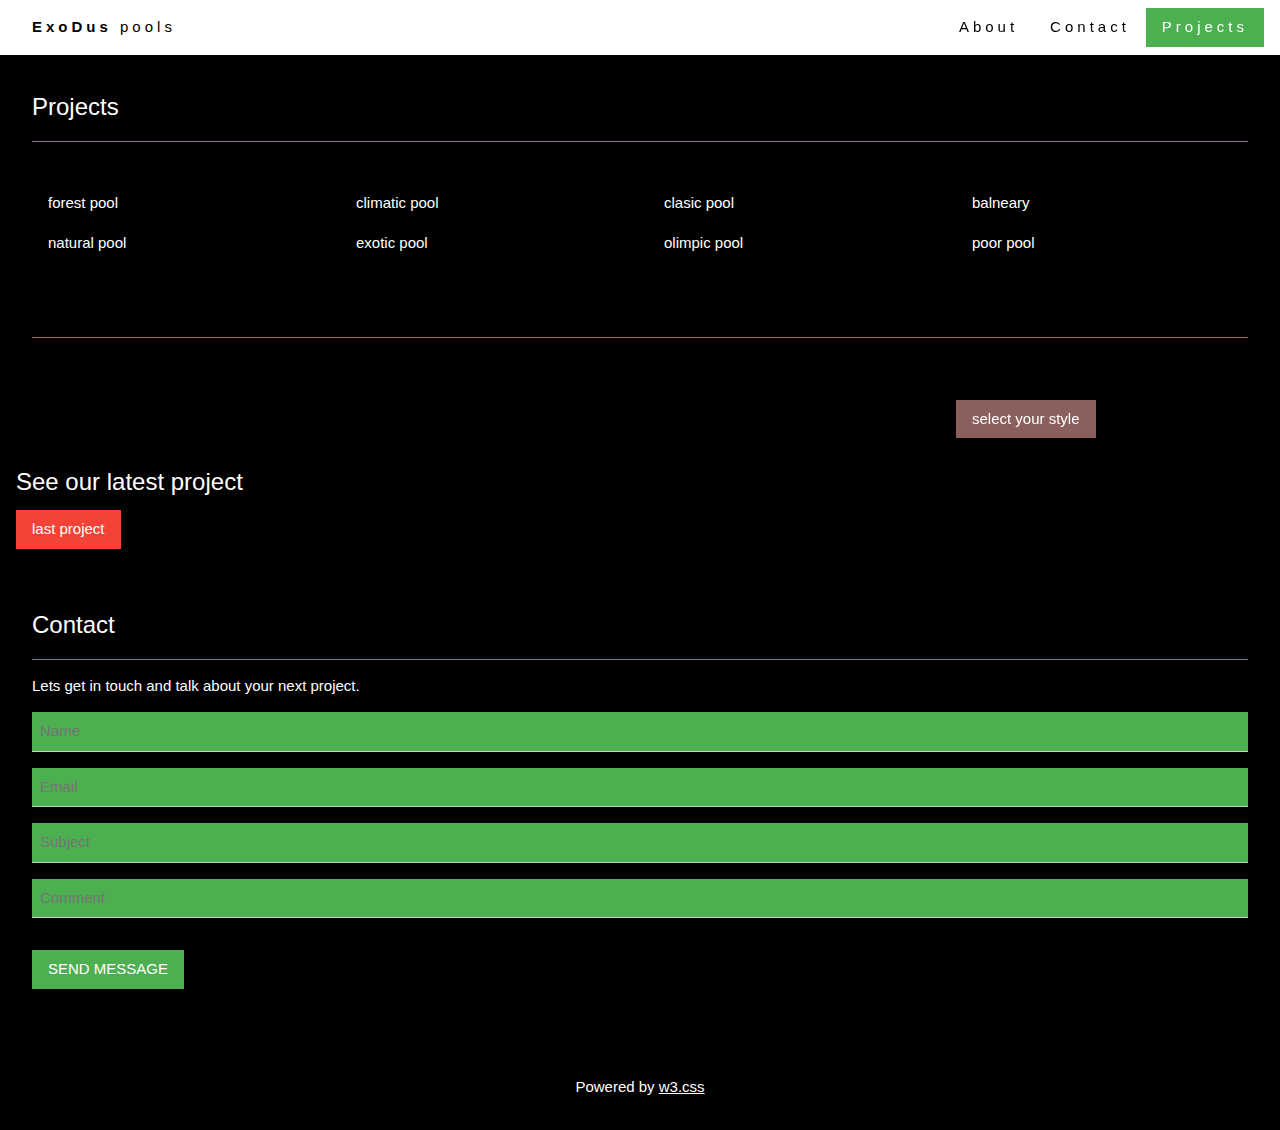
==== index.html @ 48c36d8f "Add files via upload" ====
<!DOCTYPE html>
<html>
<title>W3.CSS Template</title>
<meta charset="UTF-8">
<meta name="viewport" content="width=device-width, initial-scale=1">
<link rel="stylesheet" href="https://www.w3schools.com/w3css/4/w3.css">
<body class="w3-black">

<!-- Navbar (sit on top) -->
<div class="w3-top">
  <div class="w3-bar w3-white w3-wide w3-padding w3-card">
    <a href="#home" class="w3-bar-item w3-button"><b>ExoDus</b> pools</a>
    <!-- Float links to the right. Hide them on small screens -->
    <div class="w3-right w3-hide-small">
      <a href="#projects" class="w3-green w3-button">Projects</a>
      <a href="#about" class="w3-bar-item w3-button">About</a>
      <a href="#contact" class="w3-bar-item w3-button">Contact</a>
    </div>
  </div>
</div>

<!-- Header -->
<header class="w3-display-container w3-content w3-wide" style="max-width:1500px;" id="home">
  <img class="w3-image" src="imagenes/piscina1.jpg" alt="Architecture" width="1500" height="800">
  <div class="w3-display-middle w3-margin-top w3-center">
    <h1 class="w3-xxlarge w3-text-white"><span class="w3-padding w3-black w3-opacity-min"><b>EXODUS</b></span> <span class="w3-hide-small w3-text-light-grey">poOls</span></h1>
  </div>
</header>

<!-- Page content -->
<div class="w3-content w3-padding" style="max-width:1564px">

  <!-- Project Section -->
  <div class="w3-container w3-padding-32" id="projects">
    <h3 class="w3-border-bottom w3-border-blue w3-padding-16">Projects</h3>
  </div>

  <div class="w3-row-padding">
    <div class="w3-col l3 m6 w3-margin-bottom">
      <div class="w3-display-container">
        <div class="w3-display-topleft w3-black w3-padding">forest pool</div>
        <img src="imagenes/piscina2.jpg" alt="House" style="width:100%">
      </div>
    </div>
    <div class="w3-col l3 m6 w3-margin-bottom">
      <div class="w3-display-container">
        <div class="w3-display-topleft w3-black w3-padding">climatic pool</div>
        <img src="imagenes/piscina 4.jpg" alt="House" style="width:100%">
      </div>
    </div>
    <div class="w3-col l3 m6 w3-margin-bottom">
      <div class="w3-display-container">
        <div class="w3-display-topleft w3-black w3-padding">clasic pool</div>
        <img src="imagenes/piscina7.jpg" alt="House" style="width:100%">
      </div>
    </div>
    <div class="w3-col l3 m6 w3-margin-bottom">
      <div class="w3-display-container">
        <div class="w3-display-topleft w3-black w3-padding">balneary</div>
        <img src="imagenes/piscina8.jpg" alt="House" style="width:100%">
      </div>
    </div>
  </div>

  <div class="w3-row-padding">
    <div class="w3-col l3 m6 w3-margin-bottom">
      <div class="w3-display-container">
        <div class="w3-display-topleft w3-black w3-padding">natural pool</div>
        <img src="imagenes/piscina5.jpg" alt="House" style="width:99%">
      </div>
    </div>
    <div class="w3-col l3 m6 w3-margin-bottom">
      <div class="w3-display-container">
        <div class="w3-display-topleft w3-black w3-padding">exotic pool</div>
        <img src="imagenes/piscina3.jpg" alt="House" style="width:99%">
      </div>
    </div>
    <div class="w3-col l3 m6 w3-margin-bottom">
      <div class="w3-display-container">
        <div class="w3-display-topleft w3-black w3-padding">olimpic pool</div>
        <img src="imagenes/piscina6.jpg" alt="House" style="width:99%">
      </div>
    </div>
    <div class="w3-col l3 m6 w3-margin-bottom">
      <div class="w3-display-container">
        <div class="w3-display-topleft w3-black w3-padding">poor pool</div>
        <img src="imagenes/piscina9.jpg" alt="House" style="width:99%">
      </div>
    </div>
  </div>

  <!-- About Section -->
  <div class="w3-container w3-padding-32" id="about">
    <h3 class="w3-border-bottom w3-border-blue w3-padding-16"></h3>
    <p>
    </p>
  </div>

  <div class="w3-row-padding w3-grayscale">
    <div class="w3-col l3 m6 w3-margin-bottom">

      <h3></h3>
      <p class="w3-opacity"></p>
      <p></p>
     
    </div>
    <div class="w3-col l3 m6 w3-margin-bottom">
      
      <h3></h3>
      <p class="w3-opacity"></p>
      <p></p>
      
    </div>
    <div class="w3-col l3 m6 w3-margin-bottom">
     
      <h3></h3>
      <p class="w3-opacity"></p>
      <p></p>
      
    </div>
    <div class="w3-col l3 m6 w3-margin-bottom">
      
      <h3></h3>
      <p class="w3-opacity"></p>
      <p></p>
      <a href="secundaria1.html"><button class="w3-button w3-red">select your style</button></a>
    </div>
  </div>
  <h3> See our latest project</h3>
  <a href="websecundaria2.html"> <button class="w3-button w3-red"> last project</button></a>

  <!-- Contact Section -->
  <div class="w3-container w3-padding-32" id="contact">
    <h3 class="w3-border-bottom w3-border-blue w3-padding-16">Contact</h3>
    <p>Lets get in touch and talk about your next project.</p>
    <form action="/action_page.php" target="_blank">
      <input class="w3-input w3-green" type="text" placeholder="Name" required name="Name">
      <input class="w3-input w3-section w3-green" type="text" placeholder="Email" required name="Email">
      <input class="w3-input w3-section w3-green" type="text" placeholder="Subject" required name="Subject">
      <input class="w3-input w3-section w3-green" type="text" placeholder="Comment" required name="Comment">
      <button class="w3-button w3-green w3-section" type="submit">
        <i class="fa fa-paper-plane"></i> SEND MESSAGE
      </button>
    </form>
  </div>
  
<!-- Image of location/map -->
<div class="w3-container">
  
</div>

<!-- End page content -->
</div>


<!-- Footer -->
<footer class="w3-center w3-black w3-padding-16">
  <p>Powered by <a href="https://www.w3schools.com/w3css/default.asp" title="W3.CSS" target="_blank" class="w3-hover-text-green">w3.css</a></p>
</footer>

</body>
</html>
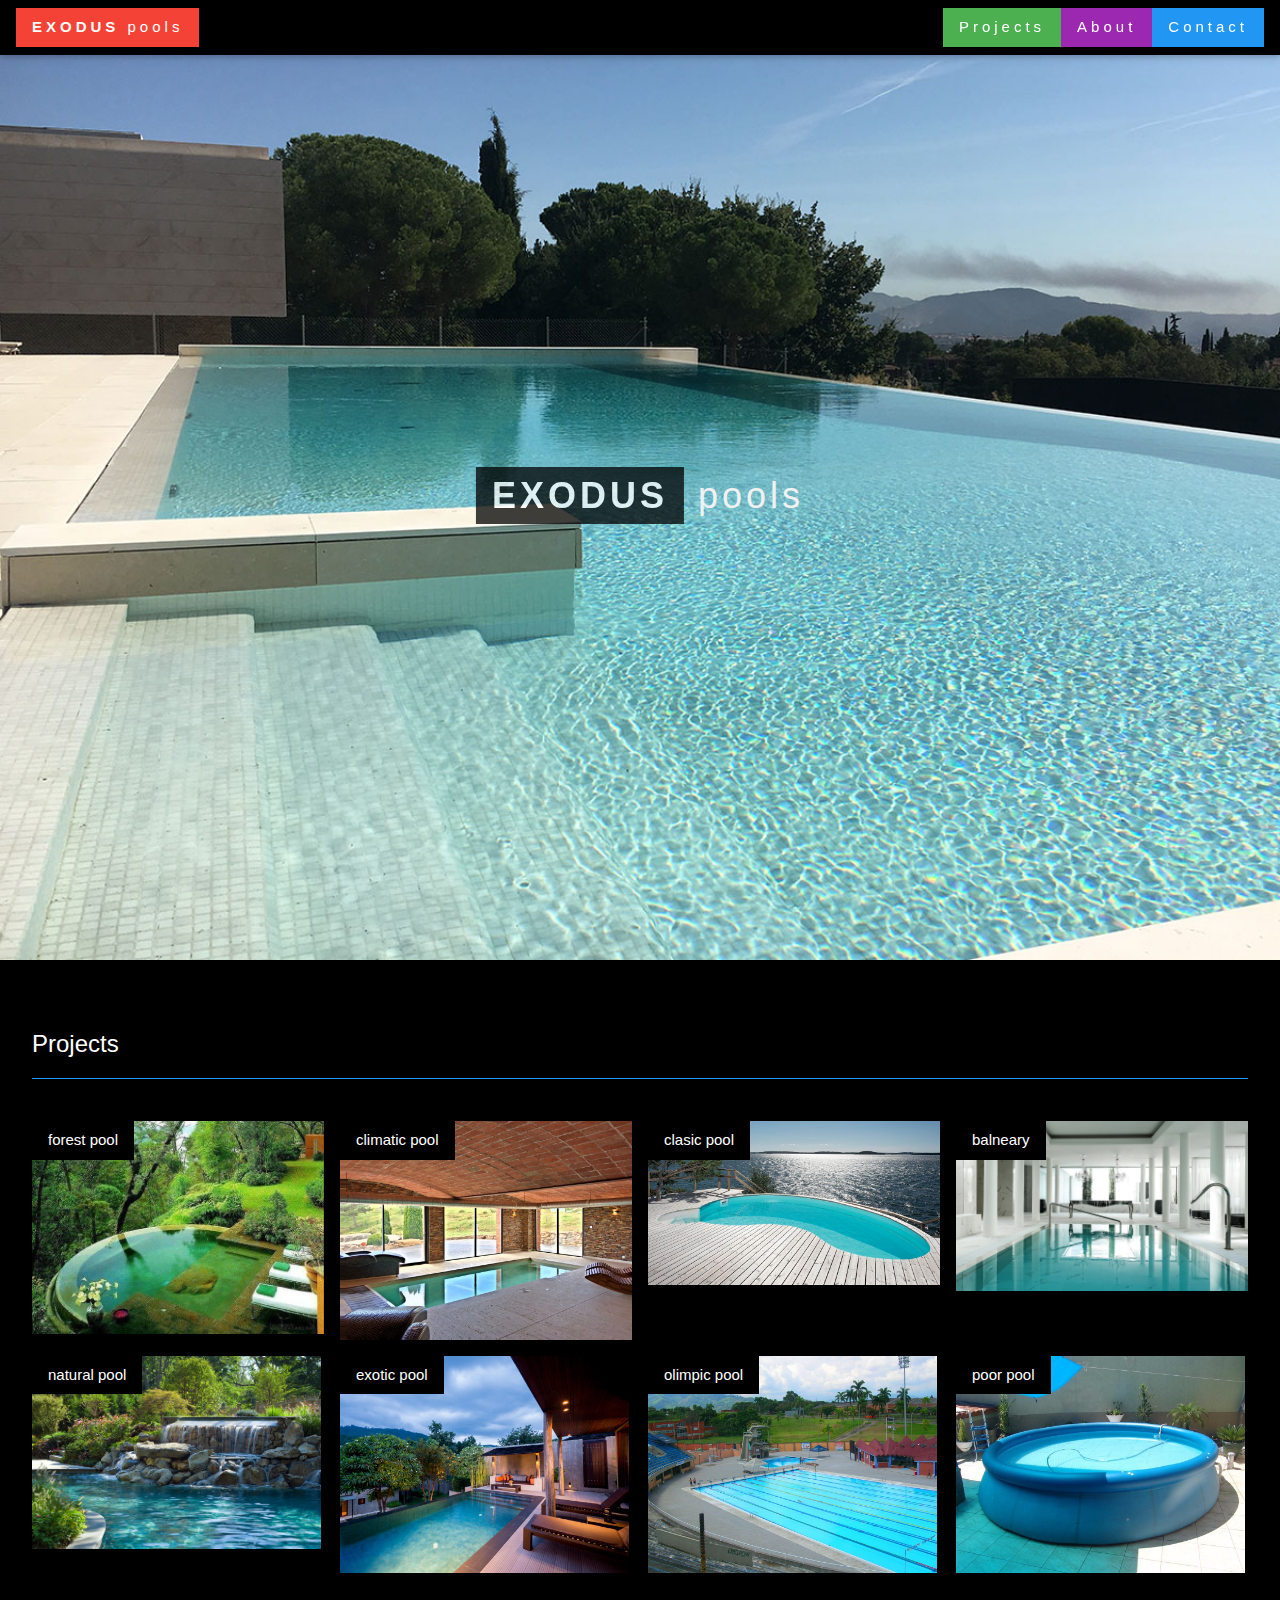
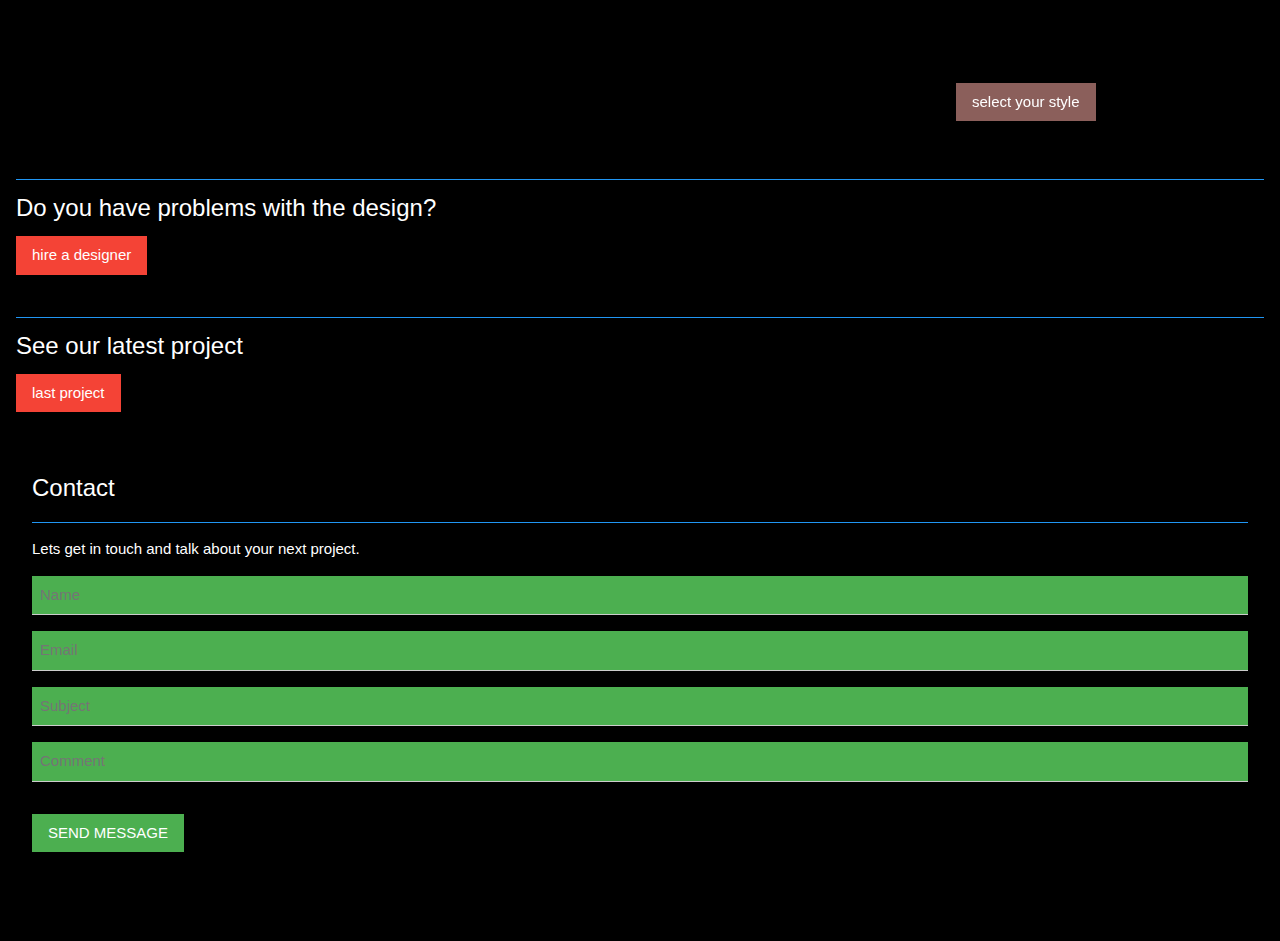
==== commit 00357df7: "Add files via upload" ====
--- a/index.html
+++ b/index.html
@@ -8,13 +8,13 @@
 
 <!-- Navbar (sit on top) -->
 <div class="w3-top">
-  <div class="w3-bar w3-white w3-wide w3-padding w3-card">
-    <a href="#home" class="w3-bar-item w3-button"><b>ExoDus</b> pools</a>
+  <div class="w3-bar w3-black w3-wide w3-padding w3-card">
+    <a href="#home" class="w3-bar-item w3-button w3-red"><b>EXODUS</b> pools</a>
     <!-- Float links to the right. Hide them on small screens -->
     <div class="w3-right w3-hide-small">
-      <a href="#projects" class="w3-green w3-button">Projects</a>
-      <a href="#about" class="w3-bar-item w3-button">About</a>
-      <a href="#contact" class="w3-bar-item w3-button">Contact</a>
+      <a href="#projects" class="w3-bar-item w3-green w3-button">Projects</a>
+      <a href="#about" class="w3-bar-item w3-button w3-purple">About</a>
+      <a href="#contact" class="w3-bar-item w3-button w3-blue">Contact</a>
     </div>
   </div>
 </div>
@@ -23,7 +23,7 @@
 <header class="w3-display-container w3-content w3-wide" style="max-width:1500px;" id="home">
   <img class="w3-image" src="imagenes/piscina1.jpg" alt="Architecture" width="1500" height="800">
   <div class="w3-display-middle w3-margin-top w3-center">
-    <h1 class="w3-xxlarge w3-text-white"><span class="w3-padding w3-black w3-opacity-min"><b>EXODUS</b></span> <span class="w3-hide-small w3-text-light-grey">poOls</span></h1>
+    <h1 class="w3-xxlarge w3-text-white"><span class="w3-padding w3-black w3-opacity-min"><b>EXODUS</b></span> <span class="w3-hide-small w3-text-light-grey">pools</span></h1>
   </div>
 </header>
 
@@ -91,7 +91,7 @@
 
   <!-- About Section -->
   <div class="w3-container w3-padding-32" id="about">
-    <h3 class="w3-border-bottom w3-border-blue w3-padding-16"></h3>
+  
     <p>
     </p>
   </div>
@@ -110,7 +110,7 @@
       <p class="w3-opacity"></p>
       <p></p>
       
-    </div>
+    </div> 
     <div class="w3-col l3 m6 w3-margin-bottom">
      
       <h3></h3>
@@ -126,7 +126,13 @@
       <a href="secundaria1.html"><button class="w3-button w3-red">select your style</button></a>
     </div>
   </div>
+  <h3 class="w3-border-bottom w3-border-blue w3-padding-16"></h3>
+  <h3> Do you have problems with the design?</h3> 
+   <a href="secundaria3.html"> <button class="w3-button w3-red"> hire a designer</button></a>
+  
+    <h3 class="w3-border-bottom w3-border-blue w3-padding-16"></h3>
   <h3> See our latest project</h3>
+  
   <a href="websecundaria2.html"> <button class="w3-button w3-red"> last project</button></a>
 
   <!-- Contact Section -->
@@ -155,7 +161,7 @@
 
 <!-- Footer -->
 <footer class="w3-center w3-black w3-padding-16">
-  <p>Powered by <a href="https://www.w3schools.com/w3css/default.asp" title="W3.CSS" target="_blank" class="w3-hover-text-green">w3.css</a></p>
+ 
 </footer>
 
 </body>
